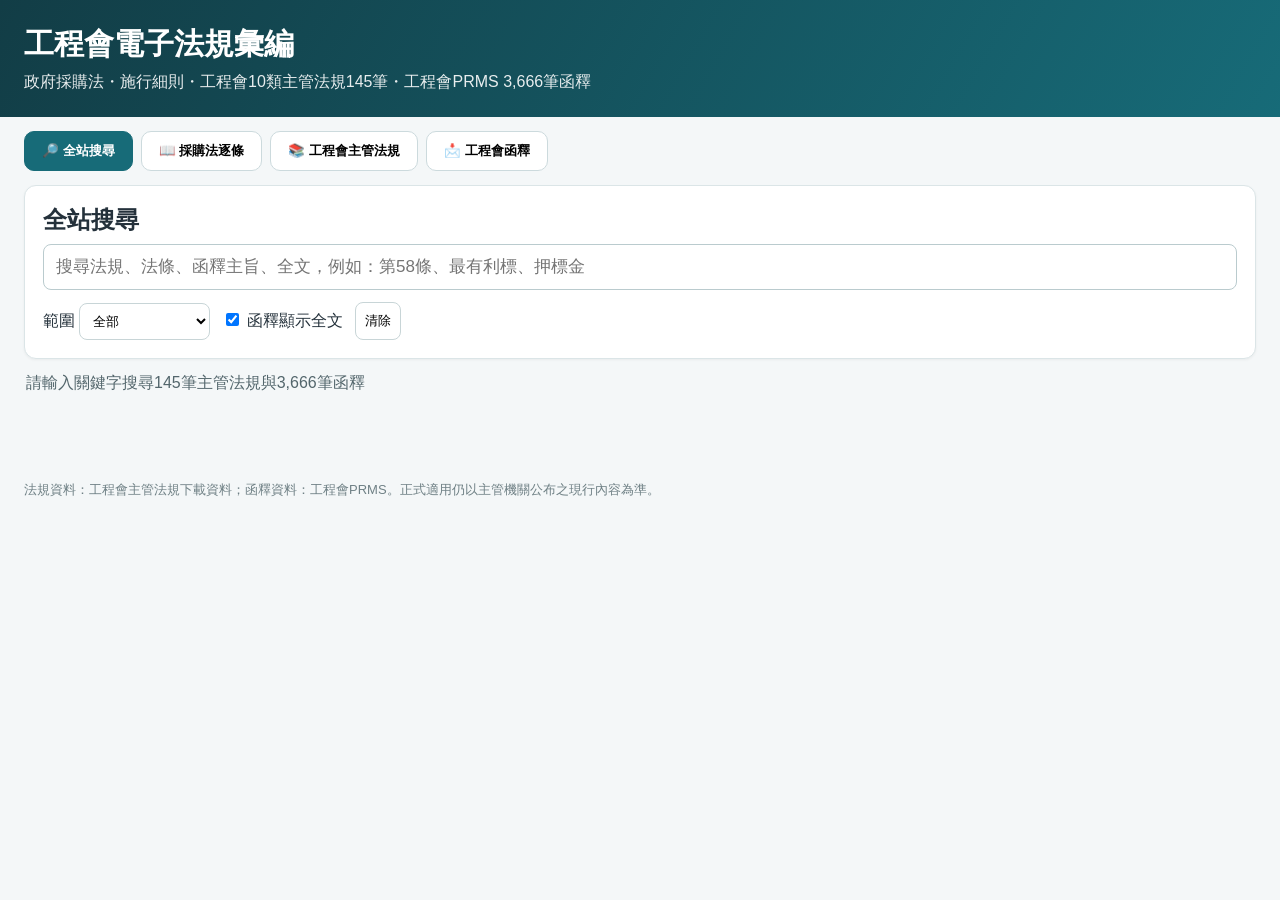
==== index.html @ 7d0890cb "first commit" ====
<!doctype html><html lang="zh-Hant"><head><meta charset="utf-8"><meta name="viewport" content="width=device-width,initial-scale=1"><title>工程會電子法規彙編</title><link rel="stylesheet" href="style.css"></head><body>
<header><div class="wrap"><h1>工程會電子法規彙編</h1><p>政府採購法・施行細則・工程會10類主管法規145筆・工程會PRMS 3,666筆函釋</p></div></header>
<nav class="tabs wrap"><button class="tab active" data-view="search">🔎 全站搜尋</button><button class="tab" data-view="articles">📖 採購法逐條</button><button class="tab" data-view="laws">📚 工程會主管法規</button><button class="tab" data-view="letters">📩 工程會函釋</button></nav>
<main class="wrap">
<section id="searchView" class="view"><div class="panel searchbox"><h2>全站搜尋</h2><input id="q" type="search" placeholder="搜尋法規、法條、函釋主旨、全文，例如：第58條、最有利標、押標金"><div class="controls"><label>範圍 <select id="scope"><option value="all">全部</option><option value="laws">工程會主管法規</option><option value="letters">工程會函釋</option></select></label><label><input id="full" type="checkbox" checked> 函釋顯示全文</label><button id="clear">清除</button></div></div><div id="searchStatus"></div><div id="lawHits"></div><div id="letterHits"></div><button id="more" hidden>顯示更多函釋</button></section>
<section id="articlesView" class="view" hidden><div class="panel articlebar"><div><h2>採購法逐條</h2><p>可切換政府採購法與施行細則；右側顯示完整條文、引用本條的主管法規及相關函釋。</p></div><select id="articleLaw"><option>政府採購法</option><option>政府採購法施行細則</option></select></div><div class="article-layout"><div id="articleList" class="panel article-list"></div><aside id="articleDetail" class="panel article-detail"><div class="empty">請選擇條文</div></aside></div></section>
<section id="lawsView" class="view" hidden><div class="panel"><div class="section-head"><div><h2>工程會主管法規 <span class="muted">145筆</span></h2><p>資料依工程會10類主管法規JSON建立；點法規名稱直接閱讀完整內容。</p></div></div><div class="controls"><input id="lawq" type="search" placeholder="搜尋法規名稱或全文"><select id="category"><option value="">全部10類</option></select></div><div id="lawsCount"></div><div id="lawsList"></div></div></section>
<section id="lawDetailView" class="view" hidden><button id="backLaws" class="back">← 返回主管法規</button><article id="lawDetail" class="panel"></article></section>
<section id="lettersView" class="view" hidden><div class="panel searchbox"><h2>工程會PRMS 3,666筆函釋</h2><input id="lq" type="search" placeholder="搜尋法規依據、主旨、全文、發文字號、PRMS ID"><div class="controls"><label>範圍 <select id="lscope"><option value="all">全部</option><option value="basis">法規依據</option><option value="subject">主旨</option><option value="body">全文</option></select></label><label>排序 <select id="lsort"><option value="new">最新優先</option><option value="old">最舊優先</option></select></label><label><input id="lfull" type="checkbox" checked> 顯示全文</label><button id="lclear">清除</button></div></div><div id="lstatus"></div><div id="lresults"></div><button id="lmore" hidden>顯示更多</button></section>
</main><div id="drawer" class="drawer" hidden><div class="drawer-head"><b id="drawerTitle"></b><button id="drawerClose">×</button></div><div id="drawerBody"></div></div><footer class="wrap">法規資料：工程會主管法規下載資料；函釋資料：工程會PRMS。正式適用仍以主管機關公布之現行內容為準。</footer><script src="app.js"></script></body></html>
---- style.css ----
*{box-sizing:border-box}body{margin:0;font-family:"Noto Sans TC","Microsoft JhengHei",sans-serif;color:#24313b;background:#f4f7f8}a{color:#176b78}.wrap{max-width:1440px;margin:auto;padding-left:24px;padding-right:24px}header{background:linear-gradient(120deg,#123d46,#176b78);color:white;padding:24px 0}header h1{margin:0;font-size:30px}header p{margin:7px 0 0;opacity:.9}.tabs{display:flex;gap:8px;padding-top:14px;padding-bottom:14px;position:sticky;top:0;background:#f4f7f8;z-index:8}.tab{border:1px solid #ccdadd;background:white;padding:10px 17px;border-radius:10px;font-weight:700;cursor:pointer}.tab.active{background:#176b78;color:white;border-color:#176b78}main{padding-bottom:50px}.panel,.letter{background:white;border:1px solid #dbe5e7;border-radius:12px;padding:18px;margin-bottom:14px;box-shadow:0 1px 3px #0000000d}h2{margin:0 0 8px}.searchbox input[type=search],#lawq{width:100%;font-size:17px;padding:12px;border:1px solid #bacbce;border-radius:8px}.controls{display:flex;gap:12px;align-items:center;flex-wrap:wrap;margin-top:12px}.controls select,.controls button,.controls input[type=search],#articleLaw{padding:9px;border:1px solid #c8d5d7;border-radius:8px;background:white}.muted{color:#74848a;font-weight:400;font-size:.9em}.status{margin:12px 2px;color:#53666c}.lawhit{display:block;text-align:left;width:100%;border:1px solid #d9e5e7;background:#fff;padding:13px;margin:8px 0;border-radius:9px;cursor:pointer}.lawhit b{font-size:16px}.lawhit small{display:block;color:#667b81;margin-top:4px}.meta{display:flex;gap:10px;flex-wrap:wrap;color:#6a7b80;font-size:13px}.idx{font-weight:800;color:#176b78}.subject{font-weight:800;font-size:17px;margin:8px 0}.basis{background:#eef7f8;padding:8px 10px;border-radius:7px;margin:8px 0}.body{white-space:pre-wrap;line-height:1.72;border-top:1px dashed #d7e0e2;margin-top:10px;padding-top:10px}.actions{display:flex;gap:14px;margin-top:10px}.hl,mark{background:#fff0a8}.lawref{border:0;background:#dff3f5;color:#125e69;padding:2px 5px;border-radius:5px;cursor:pointer;font:inherit}.articlebar{display:flex;justify-content:space-between;align-items:center}.article-layout{display:grid;grid-template-columns:300px 1fr;gap:14px}.article-list{max-height:72vh;overflow:auto;padding:8px}.article-row{width:100%;display:flex;justify-content:space-between;padding:10px;border:0;border-bottom:1px solid #edf1f2;background:white;cursor:pointer;text-align:left}.article-row:hover,.article-row.selected{background:#e9f6f7}.article-row small{color:#7a898d}.article-detail{min-height:450px}.article-text{font-size:17px;line-height:1.85;white-space:pre-wrap;background:#fbfcfc;border-left:4px solid #176b78;padding:15px}.related-section{margin-top:22px}.related-link{display:block;padding:9px;border-bottom:1px solid #edf1f2;text-decoration:none}.related-link small{display:block;color:#667b81;margin-top:3px}.section-head{display:flex;justify-content:space-between}.catgroup{margin-top:18px}.catgroup h3{background:#eaf3f4;padding:10px;border-radius:8px}.lawrow{display:grid;grid-template-columns:1fr auto;gap:12px;border-bottom:1px solid #e6edef;padding:12px 4px}.lawname{font-weight:800;color:#145f6b;cursor:pointer}.lawmeta{font-size:13px;color:#708287;margin-top:4px}.pill{font-size:12px;background:#edf4f5;border-radius:99px;padding:4px 8px;white-space:nowrap}.back{margin:0 0 12px;border:1px solid #cbd9db;background:white;border-radius:8px;padding:9px 12px;cursor:pointer}.lawdetail-head{border-bottom:1px solid #e2eaeb;padding-bottom:12px}.lawdetail-head h2{font-size:25px}.law-article{padding:15px 0;border-bottom:1px solid #e8eeee}.law-article h3{margin:0 0 8px;color:#176b78}.law-article .txt,.fulltext{white-space:pre-wrap;line-height:1.8}.official{display:inline-block;margin-top:10px}.drawer{position:fixed;right:0;top:0;width:min(620px,92vw);height:100vh;background:white;z-index:20;box-shadow:-5px 0 25px #0003;overflow:auto;padding:18px}.drawer-head{display:flex;justify-content:space-between;align-items:center;border-bottom:1px solid #ddd;padding-bottom:10px;position:sticky;top:-18px;background:white;padding-top:18px;z-index:2}.drawer-head b{font-size:19px}.drawer-head button{font-size:26px;border:0;background:none;cursor:pointer}.empty{padding:30px;text-align:center;color:#7a898d}#more,#lmore{padding:10px 20px;border:1px solid #b9cbce;background:white;border-radius:8px}footer{color:#6f8085;font-size:13px;padding-top:25px;padding-bottom:35px}@media(max-width:800px){.article-layout{grid-template-columns:1fr}.article-list{max-height:260px}.tabs{overflow:auto}.tab{white-space:nowrap}.articlebar{display:block}.lawrow{grid-template-columns:1fr}.wrap{padding-left:12px;padding-right:12px}}
/* v6.1：桌面版法條採左右並排，不覆蓋函釋正文 */
@media (min-width:1001px){
  body.drawer-open main.wrap,
  body.drawer-open nav.wrap,
  body.drawer-open footer.wrap{
    max-width:none;
    margin-left:24px;
    margin-right:calc(min(620px,38vw) + 24px);
    transition:margin-right .18s ease;
  }
  body.drawer-open header .wrap{max-width:none;margin-left:24px;margin-right:calc(min(620px,38vw) + 24px)}
}
.drawer{border-left:1px solid #d6e1e3}
@media(max-width:1000px){.drawer{width:min(620px,92vw)}}
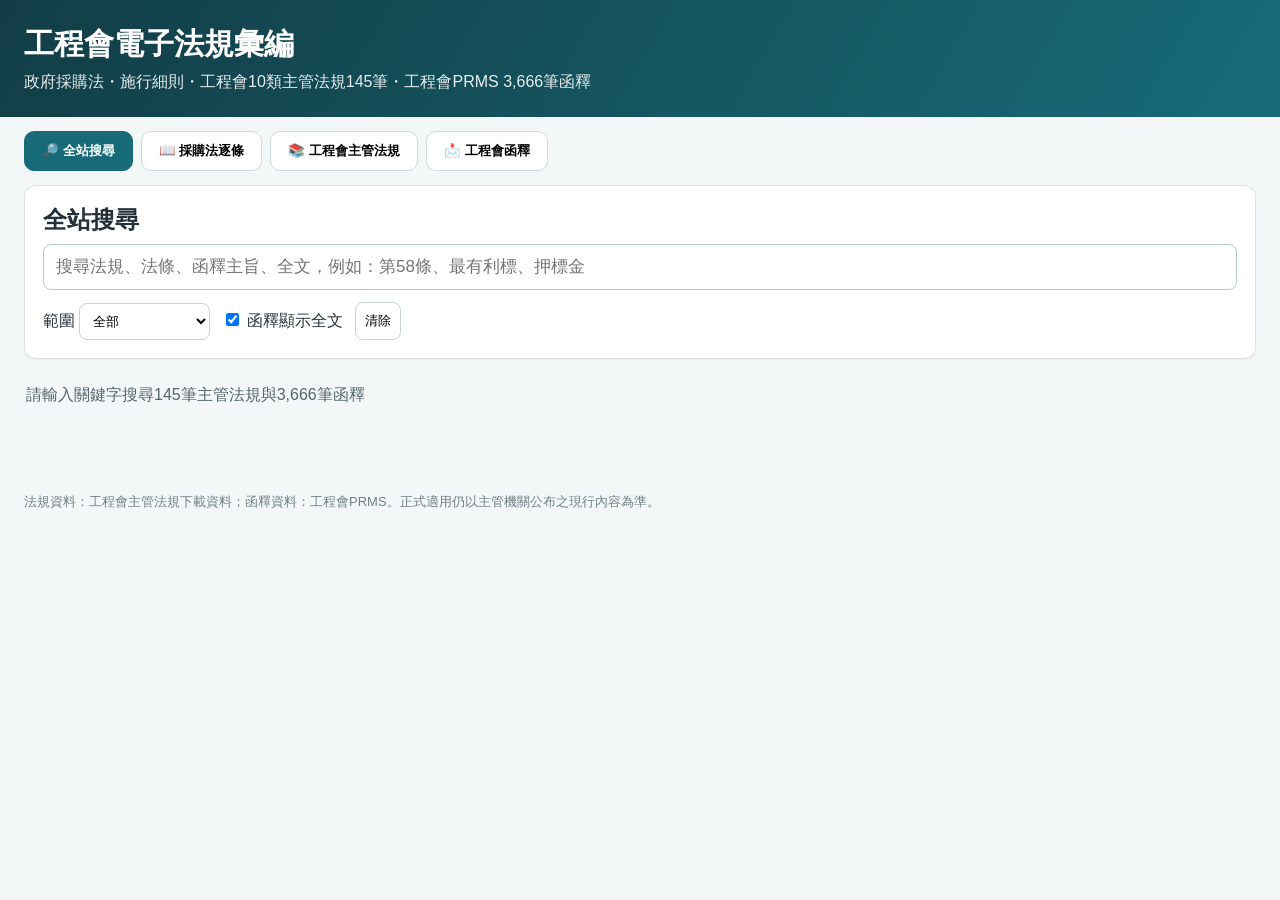
==== commit 7ba3727c: "改版" ====
--- a/index.html
+++ b/index.html
@@ -1,10 +1,14 @@
-<!doctype html><html lang="zh-Hant"><head><meta charset="utf-8"><meta name="viewport" content="width=device-width,initial-scale=1"><title>工程會電子法規彙編</title><link rel="stylesheet" href="style.css"></head><body>
+<!doctype html><html lang="zh-Hant"><head><meta charset="utf-8"><meta name="viewport" content="width=device-width,initial-scale=1"><title>工程會電子法規彙編</title><meta name="theme-color" content="#1f4f7a"><meta name="apple-mobile-web-app-capable" content="yes"><meta name="apple-mobile-web-app-status-bar-style" content="default"><meta name="apple-mobile-web-app-title" content="工程會法規"><link rel="manifest" href="manifest.webmanifest"><link rel="icon" href="icon.svg" type="image/svg+xml"><link rel="stylesheet" href="style.css"></head><body>
 <header><div class="wrap"><h1>工程會電子法規彙編</h1><p>政府採購法・施行細則・工程會10類主管法規145筆・工程會PRMS 3,666筆函釋</p></div></header>
 <nav class="tabs wrap"><button class="tab active" data-view="search">🔎 全站搜尋</button><button class="tab" data-view="articles">📖 採購法逐條</button><button class="tab" data-view="laws">📚 工程會主管法規</button><button class="tab" data-view="letters">📩 工程會函釋</button></nav>
 <main class="wrap">
-<section id="searchView" class="view"><div class="panel searchbox"><h2>全站搜尋</h2><input id="q" type="search" placeholder="搜尋法規、法條、函釋主旨、全文，例如：第58條、最有利標、押標金"><div class="controls"><label>範圍 <select id="scope"><option value="all">全部</option><option value="laws">工程會主管法規</option><option value="letters">工程會函釋</option></select></label><label><input id="full" type="checkbox" checked> 函釋顯示全文</label><button id="clear">清除</button></div></div><div id="searchStatus"></div><div id="lawHits"></div><div id="letterHits"></div><button id="more" hidden>顯示更多函釋</button></section>
+<section id="searchView" class="view"><div class="panel searchbox"><h2>全站搜尋</h2><input id="q" type="search" placeholder="搜尋法規、法條、函釋主旨、全文，例如：第58條、最有利標、押標金"><div class="controls"><label>範圍 <select id="scope"><option value="all">全部</option><option value="laws">工程會主管法規</option><option value="letters">工程會函釋</option></select></label><label><input id="full" type="checkbox" checked> 函釋顯示全文</label><button id="clear">清除</button></div></div><div class="search-workspace"><div class="search-results-pane"><div id="searchStatus"></div><div id="lawHits"></div><div id="letterHits"></div><button id="more" hidden>顯示更多函釋</button></div><aside id="searchLawPreview" class="panel search-law-preview" hidden><div class="empty">點選主管法規的命中位置，即可在此預覽。</div></aside></div></section>
 <section id="articlesView" class="view" hidden><div class="panel articlebar"><div><h2>採購法逐條</h2><p>可切換政府採購法與施行細則；右側顯示完整條文、引用本條的主管法規及相關函釋。</p></div><select id="articleLaw"><option>政府採購法</option><option>政府採購法施行細則</option></select></div><div class="article-layout"><div id="articleList" class="panel article-list"></div><aside id="articleDetail" class="panel article-detail"><div class="empty">請選擇條文</div></aside></div></section>
 <section id="lawsView" class="view" hidden><div class="panel"><div class="section-head"><div><h2>工程會主管法規 <span class="muted">145筆</span></h2><p>資料依工程會10類主管法規JSON建立；點法規名稱直接閱讀完整內容。</p></div></div><div class="controls"><input id="lawq" type="search" placeholder="搜尋法規名稱或全文"><select id="category"><option value="">全部10類</option></select></div><div id="lawsCount"></div><div id="lawsList"></div></div></section>
 <section id="lawDetailView" class="view" hidden><button id="backLaws" class="back">← 返回主管法規</button><article id="lawDetail" class="panel"></article></section>
 <section id="lettersView" class="view" hidden><div class="panel searchbox"><h2>工程會PRMS 3,666筆函釋</h2><input id="lq" type="search" placeholder="搜尋法規依據、主旨、全文、發文字號、PRMS ID"><div class="controls"><label>範圍 <select id="lscope"><option value="all">全部</option><option value="basis">法規依據</option><option value="subject">主旨</option><option value="body">全文</option></select></label><label>排序 <select id="lsort"><option value="new">最新優先</option><option value="old">最舊優先</option></select></label><label><input id="lfull" type="checkbox" checked> 顯示全文</label><button id="lclear">清除</button></div></div><div id="lstatus"></div><div id="lresults"></div><button id="lmore" hidden>顯示更多</button></section>
-</main><div id="drawer" class="drawer" hidden><div class="drawer-head"><b id="drawerTitle"></b><button id="drawerClose">×</button></div><div id="drawerBody"></div></div><footer class="wrap">法規資料：工程會主管法規下載資料；函釋資料：工程會PRMS。正式適用仍以主管機關公布之現行內容為準。</footer><script src="app.js"></script></body></html>+</main><div id="drawer" class="drawer" hidden><div class="drawer-head"><b id="drawerTitle"></b><button id="drawerClose">×</button></div><div id="drawerBody"></div></div><footer class="wrap">法規資料：工程會主管法規下載資料；函釋資料：工程會PRMS。正式適用仍以主管機關公布之現行內容為準。</footer><script src="app.js"></script><script>
+if ('serviceWorker' in navigator) {
+  window.addEventListener('load', () => navigator.serviceWorker.register('./sw.js').catch(err => console.warn('離線功能註冊失敗：', err)));
+}
+</script></body></html>
--- a/style.css
+++ b/style.css
@@ -13,3 +13,17 @@
 }
 .drawer{border-left:1px solid #d6e1e3}
 @media(max-width:1000px){.drawer{width:min(620px,92vw)}}
+
+.lawhit-point b{display:block}.hit-snippet{display:block;margin-top:7px;line-height:1.65;color:#42575d}.search-target{background:#fff8cf;outline:3px solid #f1d36a;outline-offset:4px;border-radius:4px}.fulltext-para{padding:8px 0;line-height:1.8}.fulltext-para+ .fulltext-para{border-top:1px dashed #e5ebec}
+
+/* v6.10: 全站搜尋－主管法規結果展開／收合 */
+.lawhits-group{margin:10px 0 16px}.lawhits-toggle{width:100%;display:flex;align-items:center;justify-content:space-between;gap:12px;padding:12px 14px;border:1px solid #cbdadd;border-radius:10px;background:#eef6f7;color:#29474e;font:inherit;cursor:pointer;text-align:left}.lawhits-toggle:hover{background:#e4f1f3}.lawhits-toggle b{color:#176b78}.lawhits-toggle-label{white-space:nowrap;font-weight:800;color:#176b78}.lawhits-body{padding-top:2px}.lawhits-body[hidden]{display:none!important}@media(max-width:600px){.lawhits-toggle{align-items:flex-start}.lawhits-toggle-label{font-size:14px}}
+
+/* v6.11: 全站搜尋－主管法規依各法規分組展開／收合 */
+.lawhit-law-group{margin:8px 0;border:1px solid #d7e1e4;border-radius:9px;overflow:hidden;background:#fff}.lawhit-law-toggle{width:100%;display:flex;align-items:center;justify-content:space-between;gap:12px;padding:10px 12px;border:0;background:#f7fafb;color:#263f46;font:inherit;cursor:pointer;text-align:left}.lawhit-law-toggle:hover{background:#eef5f6}.lawhit-law-count{margin-left:10px;color:#667b80;font-size:14px;font-weight:400}.lawhit-law-toggle-label{white-space:nowrap;font-weight:800;color:#176b78}.lawhit-law-body{padding:4px 8px 8px}.lawhit-law-body[hidden]{display:none!important}.lawhit-law-body .lawhit{margin:6px 0}.lawhit-law-body .lawhit b{min-width:84px}@media(max-width:600px){.lawhit-law-toggle{align-items:flex-start}.lawhit-law-count{display:block;margin:3px 0 0}.lawhit-law-toggle-label{font-size:14px}}
+
+
+/* v6.12: 全站搜尋－法規分組＋右側命中預覽 */
+.search-workspace{display:grid;grid-template-columns:minmax(0,1fr);gap:16px;align-items:start}.search-law-preview{min-width:0;max-height:calc(100vh - 110px);overflow:auto;position:sticky;top:82px;margin-bottom:0}.search-preview-head{display:flex;justify-content:space-between;gap:12px;align-items:flex-start;border-bottom:1px solid #e1e9eb;padding-bottom:12px}.search-preview-head h2{font-size:21px;line-height:1.35}.search-preview-close{border:0;background:transparent;font-size:27px;line-height:1;cursor:pointer;color:#60757b}.search-preview-content{padding-top:4px}.preview-law-article{padding:13px 0;border-bottom:1px solid #e8eeee}.preview-law-article h3{margin:0 0 7px;color:#176b78}.preview-law-article .txt,.preview-fulltext{white-space:pre-wrap;line-height:1.75}.preview-fulltext-para{padding:8px 0;line-height:1.75}.preview-fulltext-para+.preview-fulltext-para{border-top:1px dashed #e5ebec}.search-preview-footer{position:sticky;bottom:-18px;background:white;border-top:1px solid #dce6e8;margin:16px -18px -18px;padding:13px 18px}.open-full-law{font-weight:800;text-decoration:none}.lawhit-point{display:grid;grid-template-columns:minmax(90px,auto) 1fr;gap:12px;align-items:start}.lawhit-point b{margin:0}.lawhit-point .hit-snippet{margin-top:0}.lawhits-toggle{margin-bottom:8px}
+@media(min-width:1001px){.search-workspace:has(.search-law-preview:not([hidden])){grid-template-columns:minmax(0,65fr) minmax(340px,35fr)}}
+@media(max-width:1000px){.search-law-preview{position:relative;top:auto;max-height:65vh}.lawhit-point{grid-template-columns:1fr;gap:4px}}
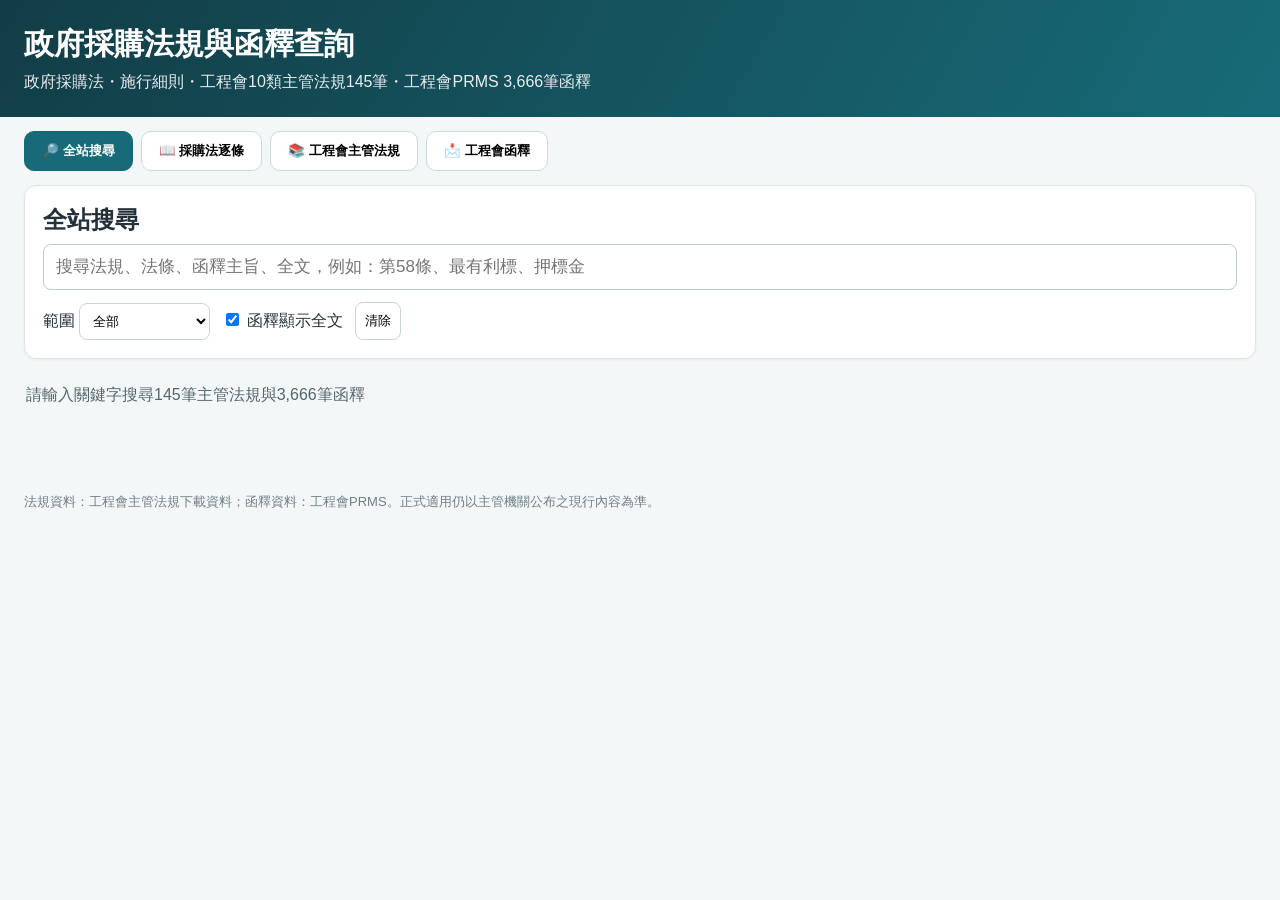
==== commit 6a25a7ed: "改版" ====
--- a/index.html
+++ b/index.html
@@ -1,9 +1,13 @@
-<!doctype html><html lang="zh-Hant"><head><meta charset="utf-8"><meta name="viewport" content="width=device-width,initial-scale=1"><title>工程會電子法規彙編</title><meta name="theme-color" content="#1f4f7a"><meta name="apple-mobile-web-app-capable" content="yes"><meta name="apple-mobile-web-app-status-bar-style" content="default"><meta name="apple-mobile-web-app-title" content="工程會法規"><link rel="manifest" href="manifest.webmanifest"><link rel="icon" href="icon.svg" type="image/svg+xml"><link rel="stylesheet" href="style.css"></head><body>
-<header><div class="wrap"><h1>工程會電子法規彙編</h1><p>政府採購法・施行細則・工程會10類主管法規145筆・工程會PRMS 3,666筆函釋</p></div></header>
+<!doctype html><html lang="zh-Hant"><head><meta charset="utf-8"><meta name="viewport" content="width=device-width,initial-scale=1"><title>政府採購法規與函釋查詢</title><meta name="theme-color" content="#1f4f7a"><meta name="apple-mobile-web-app-capable" content="yes"><meta name="apple-mobile-web-app-status-bar-style" content="default"><meta name="apple-mobile-web-app-title" content="工程會法規"><link rel="manifest" href="manifest.webmanifest"><link rel="icon" href="icon.svg" type="image/svg+xml"><link rel="stylesheet" href="style.css"></head><body>
+<header><div class="wrap"><h1>政府採購法規與函釋查詢</h1><p>政府採購法・施行細則・工程會10類主管法規145筆・工程會PRMS 3,666筆函釋</p></div></header>
 <nav class="tabs wrap"><button class="tab active" data-view="search">🔎 全站搜尋</button><button class="tab" data-view="articles">📖 採購法逐條</button><button class="tab" data-view="laws">📚 工程會主管法規</button><button class="tab" data-view="letters">📩 工程會函釋</button></nav>
 <main class="wrap">
 <section id="searchView" class="view"><div class="panel searchbox"><h2>全站搜尋</h2><input id="q" type="search" placeholder="搜尋法規、法條、函釋主旨、全文，例如：第58條、最有利標、押標金"><div class="controls"><label>範圍 <select id="scope"><option value="all">全部</option><option value="laws">工程會主管法規</option><option value="letters">工程會函釋</option></select></label><label><input id="full" type="checkbox" checked> 函釋顯示全文</label><button id="clear">清除</button></div></div><div class="search-workspace"><div class="search-results-pane"><div id="searchStatus"></div><div id="lawHits"></div><div id="letterHits"></div><button id="more" hidden>顯示更多函釋</button></div><aside id="searchLawPreview" class="panel search-law-preview" hidden><div class="empty">點選主管法規的命中位置，即可在此預覽。</div></aside></div></section>
-<section id="articlesView" class="view" hidden><div class="panel articlebar"><div><h2>採購法逐條</h2><p>可切換政府採購法與施行細則；右側顯示完整條文、引用本條的主管法規及相關函釋。</p></div><select id="articleLaw"><option>政府採購法</option><option>政府採購法施行細則</option></select></div><div class="article-layout"><div id="articleList" class="panel article-list"></div><aside id="articleDetail" class="panel article-detail"><div class="empty">請選擇條文</div></aside></div></section>
+<section id="articlesView" class="view" hidden><div class="panel articlebar"><div><h2>採購法逐條</h2><p>可切換政府採購法與施行細則；右側顯示完整條文、引用本條的主管法規及相關函釋。</p></div><div class="article-law-segment" role="group" aria-label="切換本法與施行細則">
+<button type="button" class="article-law-seg active" data-law="政府採購法" aria-pressed="true">本法</button>
+<button type="button" class="article-law-seg" data-law="政府採購法施行細則" aria-pressed="false">施行細則</button>
+</div>
+<select id="articleLaw" hidden aria-hidden="true"><option>政府採購法</option><option>政府採購法施行細則</option></select></div><div class="article-layout"><div id="articleList" class="panel article-list"></div><aside id="articleDetail" class="panel article-detail"><div class="empty">請選擇條文</div></aside></div></section>
 <section id="lawsView" class="view" hidden><div class="panel"><div class="section-head"><div><h2>工程會主管法規 <span class="muted">145筆</span></h2><p>資料依工程會10類主管法規JSON建立；點法規名稱直接閱讀完整內容。</p></div></div><div class="controls"><input id="lawq" type="search" placeholder="搜尋法規名稱或全文"><select id="category"><option value="">全部10類</option></select></div><div id="lawsCount"></div><div id="lawsList"></div></div></section>
 <section id="lawDetailView" class="view" hidden><button id="backLaws" class="back">← 返回主管法規</button><article id="lawDetail" class="panel"></article></section>
 <section id="lettersView" class="view" hidden><div class="panel searchbox"><h2>工程會PRMS 3,666筆函釋</h2><input id="lq" type="search" placeholder="搜尋法規依據、主旨、全文、發文字號、PRMS ID"><div class="controls"><label>範圍 <select id="lscope"><option value="all">全部</option><option value="basis">法規依據</option><option value="subject">主旨</option><option value="body">全文</option></select></label><label>排序 <select id="lsort"><option value="new">最新優先</option><option value="old">最舊優先</option></select></label><label><input id="lfull" type="checkbox" checked> 顯示全文</label><button id="lclear">清除</button></div></div><div id="lstatus"></div><div id="lresults"></div><button id="lmore" hidden>顯示更多</button></section>
--- a/style.css
+++ b/style.css
@@ -27,3 +27,88 @@
 .search-workspace{display:grid;grid-template-columns:minmax(0,1fr);gap:16px;align-items:start}.search-law-preview{min-width:0;max-height:calc(100vh - 110px);overflow:auto;position:sticky;top:82px;margin-bottom:0}.search-preview-head{display:flex;justify-content:space-between;gap:12px;align-items:flex-start;border-bottom:1px solid #e1e9eb;padding-bottom:12px}.search-preview-head h2{font-size:21px;line-height:1.35}.search-preview-close{border:0;background:transparent;font-size:27px;line-height:1;cursor:pointer;color:#60757b}.search-preview-content{padding-top:4px}.preview-law-article{padding:13px 0;border-bottom:1px solid #e8eeee}.preview-law-article h3{margin:0 0 7px;color:#176b78}.preview-law-article .txt,.preview-fulltext{white-space:pre-wrap;line-height:1.75}.preview-fulltext-para{padding:8px 0;line-height:1.75}.preview-fulltext-para+.preview-fulltext-para{border-top:1px dashed #e5ebec}.search-preview-footer{position:sticky;bottom:-18px;background:white;border-top:1px solid #dce6e8;margin:16px -18px -18px;padding:13px 18px}.open-full-law{font-weight:800;text-decoration:none}.lawhit-point{display:grid;grid-template-columns:minmax(90px,auto) 1fr;gap:12px;align-items:start}.lawhit-point b{margin:0}.lawhit-point .hit-snippet{margin-top:0}.lawhits-toggle{margin-bottom:8px}
 @media(min-width:1001px){.search-workspace:has(.search-law-preview:not([hidden])){grid-template-columns:minmax(0,65fr) minmax(340px,35fr)}}
 @media(max-width:1000px){.search-law-preview{position:relative;top:auto;max-height:65vh}.lawhit-point{grid-template-columns:1fr;gap:4px}}
+
+/* v6.13: 採購法逐條－彙編式顯示相關施行細則 */
+.rules-inline{border-top:1px solid #dce7e9;padding-top:4px}.inline-rule{margin:10px 0;border:1px solid #dbe6e8;border-radius:9px;background:#f8fbfb;overflow:hidden}.inline-rule h4{margin:0;padding:10px 12px;background:#edf6f7;color:#145f6b}.inline-rule-text{padding:12px 14px;white-space:pre-wrap;line-height:1.8}.relation-note{font-size:12px;color:#75868b;margin-top:8px}
+
+/* v6.15 本法／施行細則 iOS-style segmented control */
+.article-law-segment{
+  display:inline-flex;
+  align-items:center;
+  padding:3px;
+  gap:2px;
+  border:1px solid #cbd8dc;
+  border-radius:11px;
+  background:#eef3f4;
+  box-shadow:inset 0 0 0 1px rgba(255,255,255,.55);
+  flex-shrink:0;
+}
+.article-law-seg{
+  appearance:none;
+  border:0;
+  border-radius:8px;
+  background:transparent;
+  color:#33484e;
+  font:inherit;
+  font-weight:700;
+  line-height:1;
+  padding:11px 18px;
+  cursor:pointer;
+  transition:background .15s ease,color .15s ease,box-shadow .15s ease;
+}
+.article-law-seg:hover{background:rgba(255,255,255,.7)}
+.article-law-seg.active{
+  background:#0f6973;
+  color:#fff;
+  box-shadow:0 1px 3px rgba(0,0,0,.16);
+}
+.article-law-seg:focus-visible{outline:3px solid rgba(15,105,115,.25);outline-offset:2px}
+@media(max-width:700px){
+  .articlebar{align-items:flex-start}
+  .article-law-segment{width:100%;margin-top:10px}
+  .article-law-seg{flex:1;padding:11px 8px}
+}
+
+/* v6.16 全站搜尋－右側法規預覽固定關閉列 */
+.search-preview-head{
+  position:sticky;
+  top:-18px;
+  z-index:12;
+  background:#fff;
+  margin:-18px -18px 0;
+  padding:14px 18px 12px;
+  box-shadow:0 1px 0 #e1e9eb;
+}
+.search-preview-close{
+  flex:0 0 auto;
+  min-width:38px;
+  height:38px;
+  display:inline-flex;
+  align-items:center;
+  justify-content:center;
+  border-radius:10px;
+  background:#f2f6f7;
+  color:#38545b;
+  font-size:27px;
+  line-height:1;
+}
+.search-preview-close:hover{background:#e5eef0;color:#0f6973}
+.search-preview-close:focus-visible{outline:3px solid rgba(15,105,115,.25);outline-offset:2px}
+
+/* v6.17 函釋－可勾選多法規對照 */
+.letter-law-tools{margin:14px 0 4px;padding-top:12px;border-top:1px solid #dce7e9}
+.letter-law-tools-title{display:flex;align-items:baseline;gap:9px;flex-wrap:wrap;margin-bottom:9px}
+.letter-law-options{display:flex;flex-wrap:wrap;gap:7px}
+.letter-law-option{display:inline-flex;align-items:center;gap:7px;padding:7px 10px;border:1px solid #cfdcdf;border-radius:9px;background:#f7fafb;cursor:pointer}
+.letter-law-option:has(input:checked){border-color:#2a7c86;background:#e8f4f5}
+.letter-law-option input{margin:0}
+.letter-law-option small{color:#60757b}
+.letter-law-previews{display:grid;grid-template-columns:repeat(auto-fit,minmax(min(420px,100%),1fr));gap:12px;margin-top:12px}
+.letter-law-preview-card{min-width:0;border:1px solid #ccdadd;border-radius:12px;background:#fff;overflow:hidden;box-shadow:0 2px 8px rgba(23,55,62,.08)}
+.letter-law-preview-head{display:flex;justify-content:space-between;align-items:flex-start;gap:10px;padding:12px 14px;border-bottom:1px solid #e2e9eb;background:#f8fbfb}
+.letter-law-preview-head h3{margin:0 0 3px;color:#174f59}
+.letter-law-preview-close{border:0;border-radius:8px;background:#edf3f4;color:#405a60;width:34px;height:34px;font-size:23px;line-height:1;cursor:pointer}
+.letter-law-preview-scroll{max-height:520px;overflow:auto;padding:0 14px}
+.letter-law-preview-footer{padding:10px 14px;border-top:1px solid #dce6e8;background:#fff}
+.letter-law-preview-card .search-target{background:#fff8cf;border:2px solid #efca4d;border-radius:9px;padding:11px;margin:8px -4px}
+@media(max-width:700px){.letter-law-previews{grid-template-columns:1fr}.letter-law-preview-scroll{max-height:60vh}}
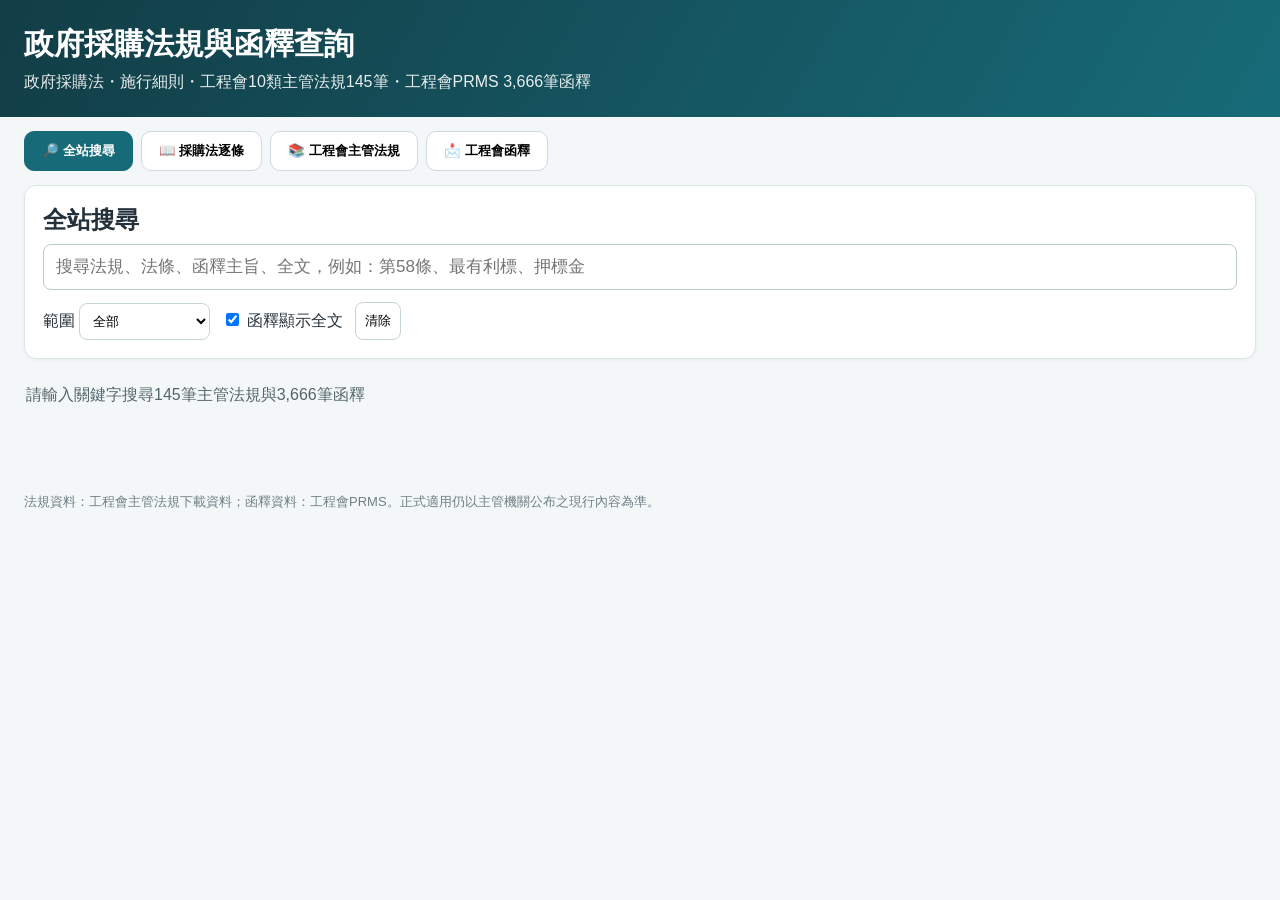
==== commit 842efbad: "v6.18 可維護性整理、修正離線快取" ====
--- a/index.html
+++ b/index.html
@@ -1,18 +1,158 @@
-<!doctype html><html lang="zh-Hant"><head><meta charset="utf-8"><meta name="viewport" content="width=device-width,initial-scale=1"><title>政府採購法規與函釋查詢</title><meta name="theme-color" content="#1f4f7a"><meta name="apple-mobile-web-app-capable" content="yes"><meta name="apple-mobile-web-app-status-bar-style" content="default"><meta name="apple-mobile-web-app-title" content="工程會法規"><link rel="manifest" href="manifest.webmanifest"><link rel="icon" href="icon.svg" type="image/svg+xml"><link rel="stylesheet" href="style.css"></head><body>
-<header><div class="wrap"><h1>政府採購法規與函釋查詢</h1><p>政府採購法・施行細則・工程會10類主管法規145筆・工程會PRMS 3,666筆函釋</p></div></header>
-<nav class="tabs wrap"><button class="tab active" data-view="search">🔎 全站搜尋</button><button class="tab" data-view="articles">📖 採購法逐條</button><button class="tab" data-view="laws">📚 工程會主管法規</button><button class="tab" data-view="letters">📩 工程會函釋</button></nav>
-<main class="wrap">
-<section id="searchView" class="view"><div class="panel searchbox"><h2>全站搜尋</h2><input id="q" type="search" placeholder="搜尋法規、法條、函釋主旨、全文，例如：第58條、最有利標、押標金"><div class="controls"><label>範圍 <select id="scope"><option value="all">全部</option><option value="laws">工程會主管法規</option><option value="letters">工程會函釋</option></select></label><label><input id="full" type="checkbox" checked> 函釋顯示全文</label><button id="clear">清除</button></div></div><div class="search-workspace"><div class="search-results-pane"><div id="searchStatus"></div><div id="lawHits"></div><div id="letterHits"></div><button id="more" hidden>顯示更多函釋</button></div><aside id="searchLawPreview" class="panel search-law-preview" hidden><div class="empty">點選主管法規的命中位置，即可在此預覽。</div></aside></div></section>
-<section id="articlesView" class="view" hidden><div class="panel articlebar"><div><h2>採購法逐條</h2><p>可切換政府採購法與施行細則；右側顯示完整條文、引用本條的主管法規及相關函釋。</p></div><div class="article-law-segment" role="group" aria-label="切換本法與施行細則">
-<button type="button" class="article-law-seg active" data-law="政府採購法" aria-pressed="true">本法</button>
-<button type="button" class="article-law-seg" data-law="政府採購法施行細則" aria-pressed="false">施行細則</button>
-</div>
-<select id="articleLaw" hidden aria-hidden="true"><option>政府採購法</option><option>政府採購法施行細則</option></select></div><div class="article-layout"><div id="articleList" class="panel article-list"></div><aside id="articleDetail" class="panel article-detail"><div class="empty">請選擇條文</div></aside></div></section>
-<section id="lawsView" class="view" hidden><div class="panel"><div class="section-head"><div><h2>工程會主管法規 <span class="muted">145筆</span></h2><p>資料依工程會10類主管法規JSON建立；點法規名稱直接閱讀完整內容。</p></div></div><div class="controls"><input id="lawq" type="search" placeholder="搜尋法規名稱或全文"><select id="category"><option value="">全部10類</option></select></div><div id="lawsCount"></div><div id="lawsList"></div></div></section>
-<section id="lawDetailView" class="view" hidden><button id="backLaws" class="back">← 返回主管法規</button><article id="lawDetail" class="panel"></article></section>
-<section id="lettersView" class="view" hidden><div class="panel searchbox"><h2>工程會PRMS 3,666筆函釋</h2><input id="lq" type="search" placeholder="搜尋法規依據、主旨、全文、發文字號、PRMS ID"><div class="controls"><label>範圍 <select id="lscope"><option value="all">全部</option><option value="basis">法規依據</option><option value="subject">主旨</option><option value="body">全文</option></select></label><label>排序 <select id="lsort"><option value="new">最新優先</option><option value="old">最舊優先</option></select></label><label><input id="lfull" type="checkbox" checked> 顯示全文</label><button id="lclear">清除</button></div></div><div id="lstatus"></div><div id="lresults"></div><button id="lmore" hidden>顯示更多</button></section>
-</main><div id="drawer" class="drawer" hidden><div class="drawer-head"><b id="drawerTitle"></b><button id="drawerClose">×</button></div><div id="drawerBody"></div></div><footer class="wrap">法規資料：工程會主管法規下載資料；函釋資料：工程會PRMS。正式適用仍以主管機關公布之現行內容為準。</footer><script src="app.js"></script><script>
-if ('serviceWorker' in navigator) {
-  window.addEventListener('load', () => navigator.serviceWorker.register('./sw.js').catch(err => console.warn('離線功能註冊失敗：', err)));
-}
-</script></body></html>+<!doctype html>
+<html lang="zh-Hant">
+  <head>
+    <meta charset="utf-8" />
+    <meta name="viewport" content="width=device-width,initial-scale=1" />
+    <title>政府採購法規與函釋查詢</title>
+    <meta name="theme-color" content="#1f4f7a" />
+    <meta name="apple-mobile-web-app-capable" content="yes" />
+    <meta name="apple-mobile-web-app-status-bar-style" content="default" />
+    <meta name="apple-mobile-web-app-title" content="工程會法規" />
+    <link rel="manifest" href="manifest.webmanifest" />
+    <link rel="icon" href="icon.svg" type="image/svg+xml" />
+    <link rel="stylesheet" href="style.css" />
+  </head>
+  <body>
+    <header>
+      <div class="wrap">
+        <h1>政府採購法規與函釋查詢</h1>
+        <p>
+          政府採購法・施行細則・工程會<span data-stat="cats">10</span>類主管法規<span data-stat="laws"
+            >145</span
+          >筆・工程會PRMS <span data-stat="letters">3,666</span>筆函釋
+        </p>
+      </div>
+    </header>
+    <nav class="tabs wrap">
+      <button class="tab active" data-view="search">🔎 全站搜尋</button
+      ><button class="tab" data-view="articles">📖 採購法逐條</button
+      ><button class="tab" data-view="laws">📚 工程會主管法規</button
+      ><button class="tab" data-view="letters">📩 工程會函釋</button>
+    </nav>
+    <main class="wrap">
+      <section id="searchView" class="view">
+        <div class="panel searchbox">
+          <h2>全站搜尋</h2>
+          <input
+            id="q"
+            type="search"
+            placeholder="搜尋法規、法條、函釋主旨、全文，例如：第58條、最有利標、押標金"
+          />
+          <div class="controls">
+            <label
+              >範圍
+              <select id="scope">
+                <option value="all">全部</option>
+                <option value="laws">工程會主管法規</option>
+                <option value="letters">工程會函釋</option>
+              </select></label
+            ><label><input id="full" type="checkbox" checked /> 函釋顯示全文</label
+            ><button id="clear">清除</button>
+          </div>
+        </div>
+        <div class="search-workspace">
+          <div class="search-results-pane">
+            <div id="searchStatus"></div>
+            <div id="lawHits"></div>
+            <div id="letterHits"></div>
+            <button id="more" hidden>顯示更多函釋</button>
+          </div>
+          <aside id="searchLawPreview" class="panel search-law-preview" hidden>
+            <div class="empty">點選主管法規的命中位置，即可在此預覽。</div>
+          </aside>
+        </div>
+      </section>
+      <section id="articlesView" class="view" hidden>
+        <div class="panel articlebar">
+          <div>
+            <h2>採購法逐條</h2>
+            <p>可切換政府採購法與施行細則；右側顯示完整條文、引用本條的主管法規及相關函釋。</p>
+          </div>
+          <div class="article-law-segment" role="group" aria-label="切換本法與施行細則">
+            <button type="button" class="article-law-seg active" data-law="政府採購法" aria-pressed="true">
+              本法
+            </button>
+            <button type="button" class="article-law-seg" data-law="政府採購法施行細則" aria-pressed="false">
+              施行細則
+            </button>
+          </div>
+          <select id="articleLaw" hidden aria-hidden="true">
+            <option>政府採購法</option>
+            <option>政府採購法施行細則</option>
+          </select>
+        </div>
+        <div class="article-layout">
+          <div id="articleList" class="panel article-list"></div>
+          <aside id="articleDetail" class="panel article-detail"><div class="empty">請選擇條文</div></aside>
+        </div>
+      </section>
+      <section id="lawsView" class="view" hidden>
+        <div class="panel">
+          <div class="section-head">
+            <div>
+              <h2>
+                工程會主管法規 <span class="muted"><span data-stat="laws">145</span>筆</span>
+              </h2>
+              <p>
+                資料依工程會<span data-stat="cats">10</span>類主管法規JSON建立；點法規名稱直接閱讀完整內容。
+              </p>
+            </div>
+          </div>
+          <div class="controls">
+            <input id="lawq" type="search" placeholder="搜尋法規名稱或全文" /><select id="category">
+              <option value="">全部10類</option>
+            </select>
+          </div>
+          <div id="lawsCount"></div>
+          <div id="lawsList"></div>
+        </div>
+      </section>
+      <section id="lawDetailView" class="view" hidden>
+        <button id="backLaws" class="back">← 返回主管法規</button>
+        <article id="lawDetail" class="panel"></article>
+      </section>
+      <section id="lettersView" class="view" hidden>
+        <div class="panel searchbox">
+          <h2>工程會PRMS <span data-stat="letters">3,666</span>筆函釋</h2>
+          <input id="lq" type="search" placeholder="搜尋法規依據、主旨、全文、發文字號、PRMS ID" />
+          <div class="controls">
+            <label
+              >範圍
+              <select id="lscope">
+                <option value="all">全部</option>
+                <option value="basis">法規依據</option>
+                <option value="subject">主旨</option>
+                <option value="body">全文</option>
+              </select></label
+            ><label
+              >排序
+              <select id="lsort">
+                <option value="new">最新優先</option>
+                <option value="old">最舊優先</option>
+              </select></label
+            ><label><input id="lfull" type="checkbox" checked /> 顯示全文</label
+            ><button id="lclear">清除</button>
+          </div>
+        </div>
+        <div id="lstatus"></div>
+        <div id="lresults"></div>
+        <button id="lmore" hidden>顯示更多</button>
+      </section>
+    </main>
+    <div id="drawer" class="drawer" hidden>
+      <div class="drawer-head"><b id="drawerTitle"></b><button id="drawerClose">×</button></div>
+      <div id="drawerBody"></div>
+    </div>
+    <footer class="wrap">
+      法規資料：工程會主管法規下載資料；函釋資料：工程會PRMS。正式適用仍以主管機關公布之現行內容為準。
+    </footer>
+    <script src="app.js"></script>
+    <script>
+      if ('serviceWorker' in navigator) {
+        window.addEventListener('load', () =>
+          navigator.serviceWorker.register('./sw.js').catch(err => console.warn('離線功能註冊失敗：', err)),
+        );
+      }
+    </script>
+  </body>
+</html>
--- a/style.css
+++ b/style.css
@@ -1,114 +1,841 @@
-*{box-sizing:border-box}body{margin:0;font-family:"Noto Sans TC","Microsoft JhengHei",sans-serif;color:#24313b;background:#f4f7f8}a{color:#176b78}.wrap{max-width:1440px;margin:auto;padding-left:24px;padding-right:24px}header{background:linear-gradient(120deg,#123d46,#176b78);color:white;padding:24px 0}header h1{margin:0;font-size:30px}header p{margin:7px 0 0;opacity:.9}.tabs{display:flex;gap:8px;padding-top:14px;padding-bottom:14px;position:sticky;top:0;background:#f4f7f8;z-index:8}.tab{border:1px solid #ccdadd;background:white;padding:10px 17px;border-radius:10px;font-weight:700;cursor:pointer}.tab.active{background:#176b78;color:white;border-color:#176b78}main{padding-bottom:50px}.panel,.letter{background:white;border:1px solid #dbe5e7;border-radius:12px;padding:18px;margin-bottom:14px;box-shadow:0 1px 3px #0000000d}h2{margin:0 0 8px}.searchbox input[type=search],#lawq{width:100%;font-size:17px;padding:12px;border:1px solid #bacbce;border-radius:8px}.controls{display:flex;gap:12px;align-items:center;flex-wrap:wrap;margin-top:12px}.controls select,.controls button,.controls input[type=search],#articleLaw{padding:9px;border:1px solid #c8d5d7;border-radius:8px;background:white}.muted{color:#74848a;font-weight:400;font-size:.9em}.status{margin:12px 2px;color:#53666c}.lawhit{display:block;text-align:left;width:100%;border:1px solid #d9e5e7;background:#fff;padding:13px;margin:8px 0;border-radius:9px;cursor:pointer}.lawhit b{font-size:16px}.lawhit small{display:block;color:#667b81;margin-top:4px}.meta{display:flex;gap:10px;flex-wrap:wrap;color:#6a7b80;font-size:13px}.idx{font-weight:800;color:#176b78}.subject{font-weight:800;font-size:17px;margin:8px 0}.basis{background:#eef7f8;padding:8px 10px;border-radius:7px;margin:8px 0}.body{white-space:pre-wrap;line-height:1.72;border-top:1px dashed #d7e0e2;margin-top:10px;padding-top:10px}.actions{display:flex;gap:14px;margin-top:10px}.hl,mark{background:#fff0a8}.lawref{border:0;background:#dff3f5;color:#125e69;padding:2px 5px;border-radius:5px;cursor:pointer;font:inherit}.articlebar{display:flex;justify-content:space-between;align-items:center}.article-layout{display:grid;grid-template-columns:300px 1fr;gap:14px}.article-list{max-height:72vh;overflow:auto;padding:8px}.article-row{width:100%;display:flex;justify-content:space-between;padding:10px;border:0;border-bottom:1px solid #edf1f2;background:white;cursor:pointer;text-align:left}.article-row:hover,.article-row.selected{background:#e9f6f7}.article-row small{color:#7a898d}.article-detail{min-height:450px}.article-text{font-size:17px;line-height:1.85;white-space:pre-wrap;background:#fbfcfc;border-left:4px solid #176b78;padding:15px}.related-section{margin-top:22px}.related-link{display:block;padding:9px;border-bottom:1px solid #edf1f2;text-decoration:none}.related-link small{display:block;color:#667b81;margin-top:3px}.section-head{display:flex;justify-content:space-between}.catgroup{margin-top:18px}.catgroup h3{background:#eaf3f4;padding:10px;border-radius:8px}.lawrow{display:grid;grid-template-columns:1fr auto;gap:12px;border-bottom:1px solid #e6edef;padding:12px 4px}.lawname{font-weight:800;color:#145f6b;cursor:pointer}.lawmeta{font-size:13px;color:#708287;margin-top:4px}.pill{font-size:12px;background:#edf4f5;border-radius:99px;padding:4px 8px;white-space:nowrap}.back{margin:0 0 12px;border:1px solid #cbd9db;background:white;border-radius:8px;padding:9px 12px;cursor:pointer}.lawdetail-head{border-bottom:1px solid #e2eaeb;padding-bottom:12px}.lawdetail-head h2{font-size:25px}.law-article{padding:15px 0;border-bottom:1px solid #e8eeee}.law-article h3{margin:0 0 8px;color:#176b78}.law-article .txt,.fulltext{white-space:pre-wrap;line-height:1.8}.official{display:inline-block;margin-top:10px}.drawer{position:fixed;right:0;top:0;width:min(620px,92vw);height:100vh;background:white;z-index:20;box-shadow:-5px 0 25px #0003;overflow:auto;padding:18px}.drawer-head{display:flex;justify-content:space-between;align-items:center;border-bottom:1px solid #ddd;padding-bottom:10px;position:sticky;top:-18px;background:white;padding-top:18px;z-index:2}.drawer-head b{font-size:19px}.drawer-head button{font-size:26px;border:0;background:none;cursor:pointer}.empty{padding:30px;text-align:center;color:#7a898d}#more,#lmore{padding:10px 20px;border:1px solid #b9cbce;background:white;border-radius:8px}footer{color:#6f8085;font-size:13px;padding-top:25px;padding-bottom:35px}@media(max-width:800px){.article-layout{grid-template-columns:1fr}.article-list{max-height:260px}.tabs{overflow:auto}.tab{white-space:nowrap}.articlebar{display:block}.lawrow{grid-template-columns:1fr}.wrap{padding-left:12px;padding-right:12px}}
+* {
+  box-sizing: border-box;
+}
+body {
+  margin: 0;
+  font-family: 'Noto Sans TC', 'Microsoft JhengHei', sans-serif;
+  color: #24313b;
+  background: #f4f7f8;
+}
+a {
+  color: #176b78;
+}
+.wrap {
+  max-width: 1440px;
+  margin: auto;
+  padding-left: 24px;
+  padding-right: 24px;
+}
+header {
+  background: linear-gradient(120deg, #123d46, #176b78);
+  color: white;
+  padding: 24px 0;
+}
+header h1 {
+  margin: 0;
+  font-size: 30px;
+}
+header p {
+  margin: 7px 0 0;
+  opacity: 0.9;
+}
+.tabs {
+  display: flex;
+  gap: 8px;
+  padding-top: 14px;
+  padding-bottom: 14px;
+  position: sticky;
+  top: 0;
+  background: #f4f7f8;
+  z-index: 8;
+}
+.tab {
+  border: 1px solid #ccdadd;
+  background: white;
+  padding: 10px 17px;
+  border-radius: 10px;
+  font-weight: 700;
+  cursor: pointer;
+}
+.tab.active {
+  background: #176b78;
+  color: white;
+  border-color: #176b78;
+}
+main {
+  padding-bottom: 50px;
+}
+.panel,
+.letter {
+  background: white;
+  border: 1px solid #dbe5e7;
+  border-radius: 12px;
+  padding: 18px;
+  margin-bottom: 14px;
+  box-shadow: 0 1px 3px #0000000d;
+}
+h2 {
+  margin: 0 0 8px;
+}
+.searchbox input[type='search'],
+#lawq {
+  width: 100%;
+  font-size: 17px;
+  padding: 12px;
+  border: 1px solid #bacbce;
+  border-radius: 8px;
+}
+.controls {
+  display: flex;
+  gap: 12px;
+  align-items: center;
+  flex-wrap: wrap;
+  margin-top: 12px;
+}
+.controls select,
+.controls button,
+.controls input[type='search'],
+#articleLaw {
+  padding: 9px;
+  border: 1px solid #c8d5d7;
+  border-radius: 8px;
+  background: white;
+}
+.muted {
+  color: #74848a;
+  font-weight: 400;
+  font-size: 0.9em;
+}
+.status {
+  margin: 12px 2px;
+  color: #53666c;
+}
+.lawhit {
+  display: block;
+  text-align: left;
+  width: 100%;
+  border: 1px solid #d9e5e7;
+  background: #fff;
+  padding: 13px;
+  margin: 8px 0;
+  border-radius: 9px;
+  cursor: pointer;
+}
+.lawhit b {
+  font-size: 16px;
+}
+.lawhit small {
+  display: block;
+  color: #667b81;
+  margin-top: 4px;
+}
+.meta {
+  display: flex;
+  gap: 10px;
+  flex-wrap: wrap;
+  color: #6a7b80;
+  font-size: 13px;
+}
+.idx {
+  font-weight: 800;
+  color: #176b78;
+}
+.subject {
+  font-weight: 800;
+  font-size: 17px;
+  margin: 8px 0;
+}
+.basis {
+  background: #eef7f8;
+  padding: 8px 10px;
+  border-radius: 7px;
+  margin: 8px 0;
+}
+.body {
+  white-space: pre-wrap;
+  line-height: 1.72;
+  border-top: 1px dashed #d7e0e2;
+  margin-top: 10px;
+  padding-top: 10px;
+}
+.actions {
+  display: flex;
+  gap: 14px;
+  margin-top: 10px;
+}
+.hl,
+mark {
+  background: #fff0a8;
+}
+.lawref {
+  border: 0;
+  background: #dff3f5;
+  color: #125e69;
+  padding: 2px 5px;
+  border-radius: 5px;
+  cursor: pointer;
+  font: inherit;
+}
+.articlebar {
+  display: flex;
+  justify-content: space-between;
+  align-items: center;
+}
+.article-layout {
+  display: grid;
+  grid-template-columns: 300px 1fr;
+  gap: 14px;
+}
+.article-list {
+  max-height: 72vh;
+  overflow: auto;
+  padding: 8px;
+}
+.article-row {
+  width: 100%;
+  display: flex;
+  justify-content: space-between;
+  padding: 10px;
+  border: 0;
+  border-bottom: 1px solid #edf1f2;
+  background: white;
+  cursor: pointer;
+  text-align: left;
+}
+.article-row:hover,
+.article-row.selected {
+  background: #e9f6f7;
+}
+.article-row small {
+  color: #7a898d;
+}
+.article-detail {
+  min-height: 450px;
+}
+.article-text {
+  font-size: 17px;
+  line-height: 1.85;
+  white-space: pre-wrap;
+  background: #fbfcfc;
+  border-left: 4px solid #176b78;
+  padding: 15px;
+}
+.related-section {
+  margin-top: 22px;
+}
+.related-link {
+  display: block;
+  padding: 9px;
+  border-bottom: 1px solid #edf1f2;
+  text-decoration: none;
+}
+.related-link small {
+  display: block;
+  color: #667b81;
+  margin-top: 3px;
+}
+.section-head {
+  display: flex;
+  justify-content: space-between;
+}
+.catgroup {
+  margin-top: 18px;
+}
+.catgroup h3 {
+  background: #eaf3f4;
+  padding: 10px;
+  border-radius: 8px;
+}
+.lawrow {
+  display: grid;
+  grid-template-columns: 1fr auto;
+  gap: 12px;
+  border-bottom: 1px solid #e6edef;
+  padding: 12px 4px;
+}
+.lawname {
+  font-weight: 800;
+  color: #145f6b;
+  cursor: pointer;
+}
+.lawmeta {
+  font-size: 13px;
+  color: #708287;
+  margin-top: 4px;
+}
+.pill {
+  font-size: 12px;
+  background: #edf4f5;
+  border-radius: 99px;
+  padding: 4px 8px;
+  white-space: nowrap;
+}
+.back {
+  margin: 0 0 12px;
+  border: 1px solid #cbd9db;
+  background: white;
+  border-radius: 8px;
+  padding: 9px 12px;
+  cursor: pointer;
+}
+.lawdetail-head {
+  border-bottom: 1px solid #e2eaeb;
+  padding-bottom: 12px;
+}
+.lawdetail-head h2 {
+  font-size: 25px;
+}
+.law-article {
+  padding: 15px 0;
+  border-bottom: 1px solid #e8eeee;
+}
+.law-article h3 {
+  margin: 0 0 8px;
+  color: #176b78;
+}
+.law-article .txt,
+.fulltext {
+  white-space: pre-wrap;
+  line-height: 1.8;
+}
+.official {
+  display: inline-block;
+  margin-top: 10px;
+}
+.drawer {
+  position: fixed;
+  right: 0;
+  top: 0;
+  width: min(620px, 92vw);
+  height: 100vh;
+  background: white;
+  z-index: 20;
+  box-shadow: -5px 0 25px #0003;
+  overflow: auto;
+  padding: 18px;
+}
+.drawer-head {
+  display: flex;
+  justify-content: space-between;
+  align-items: center;
+  border-bottom: 1px solid #ddd;
+  padding-bottom: 10px;
+  position: sticky;
+  top: -18px;
+  background: white;
+  padding-top: 18px;
+  z-index: 2;
+}
+.drawer-head b {
+  font-size: 19px;
+}
+.drawer-head button {
+  font-size: 26px;
+  border: 0;
+  background: none;
+  cursor: pointer;
+}
+.empty {
+  padding: 30px;
+  text-align: center;
+  color: #7a898d;
+}
+#more,
+#lmore {
+  padding: 10px 20px;
+  border: 1px solid #b9cbce;
+  background: white;
+  border-radius: 8px;
+}
+footer {
+  color: #6f8085;
+  font-size: 13px;
+  padding-top: 25px;
+  padding-bottom: 35px;
+}
+@media (max-width: 800px) {
+  .article-layout {
+    grid-template-columns: 1fr;
+  }
+  .article-list {
+    max-height: 260px;
+  }
+  .tabs {
+    overflow: auto;
+  }
+  .tab {
+    white-space: nowrap;
+  }
+  .articlebar {
+    display: block;
+  }
+  .lawrow {
+    grid-template-columns: 1fr;
+  }
+  .wrap {
+    padding-left: 12px;
+    padding-right: 12px;
+  }
+}
 /* v6.1：桌面版法條採左右並排，不覆蓋函釋正文 */
-@media (min-width:1001px){
+@media (min-width: 1001px) {
   body.drawer-open main.wrap,
   body.drawer-open nav.wrap,
-  body.drawer-open footer.wrap{
-    max-width:none;
-    margin-left:24px;
-    margin-right:calc(min(620px,38vw) + 24px);
-    transition:margin-right .18s ease;
-  }
-  body.drawer-open header .wrap{max-width:none;margin-left:24px;margin-right:calc(min(620px,38vw) + 24px)}
-}
-.drawer{border-left:1px solid #d6e1e3}
-@media(max-width:1000px){.drawer{width:min(620px,92vw)}}
+  body.drawer-open footer.wrap {
+    max-width: none;
+    margin-left: 24px;
+    margin-right: calc(min(620px, 38vw) + 24px);
+    transition: margin-right 0.18s ease;
+  }
+  body.drawer-open header .wrap {
+    max-width: none;
+    margin-left: 24px;
+    margin-right: calc(min(620px, 38vw) + 24px);
+  }
+}
+.drawer {
+  border-left: 1px solid #d6e1e3;
+}
+@media (max-width: 1000px) {
+  .drawer {
+    width: min(620px, 92vw);
+  }
+}
 
-.lawhit-point b{display:block}.hit-snippet{display:block;margin-top:7px;line-height:1.65;color:#42575d}.search-target{background:#fff8cf;outline:3px solid #f1d36a;outline-offset:4px;border-radius:4px}.fulltext-para{padding:8px 0;line-height:1.8}.fulltext-para+ .fulltext-para{border-top:1px dashed #e5ebec}
+.lawhit-point b {
+  display: block;
+}
+.hit-snippet {
+  display: block;
+  margin-top: 7px;
+  line-height: 1.65;
+  color: #42575d;
+}
+.search-target {
+  background: #fff8cf;
+  outline: 3px solid #f1d36a;
+  outline-offset: 4px;
+  border-radius: 4px;
+}
+.fulltext-para {
+  padding: 8px 0;
+  line-height: 1.8;
+}
+.fulltext-para + .fulltext-para {
+  border-top: 1px dashed #e5ebec;
+}
 
 /* v6.10: 全站搜尋－主管法規結果展開／收合 */
-.lawhits-group{margin:10px 0 16px}.lawhits-toggle{width:100%;display:flex;align-items:center;justify-content:space-between;gap:12px;padding:12px 14px;border:1px solid #cbdadd;border-radius:10px;background:#eef6f7;color:#29474e;font:inherit;cursor:pointer;text-align:left}.lawhits-toggle:hover{background:#e4f1f3}.lawhits-toggle b{color:#176b78}.lawhits-toggle-label{white-space:nowrap;font-weight:800;color:#176b78}.lawhits-body{padding-top:2px}.lawhits-body[hidden]{display:none!important}@media(max-width:600px){.lawhits-toggle{align-items:flex-start}.lawhits-toggle-label{font-size:14px}}
+.lawhits-group {
+  margin: 10px 0 16px;
+}
+.lawhits-toggle {
+  width: 100%;
+  display: flex;
+  align-items: center;
+  justify-content: space-between;
+  gap: 12px;
+  padding: 12px 14px;
+  border: 1px solid #cbdadd;
+  border-radius: 10px;
+  background: #eef6f7;
+  color: #29474e;
+  font: inherit;
+  cursor: pointer;
+  text-align: left;
+}
+.lawhits-toggle:hover {
+  background: #e4f1f3;
+}
+.lawhits-toggle b {
+  color: #176b78;
+}
+.lawhits-toggle-label {
+  white-space: nowrap;
+  font-weight: 800;
+  color: #176b78;
+}
+.lawhits-body {
+  padding-top: 2px;
+}
+.lawhits-body[hidden] {
+  display: none !important;
+}
+@media (max-width: 600px) {
+  .lawhits-toggle {
+    align-items: flex-start;
+  }
+  .lawhits-toggle-label {
+    font-size: 14px;
+  }
+}
 
 /* v6.11: 全站搜尋－主管法規依各法規分組展開／收合 */
-.lawhit-law-group{margin:8px 0;border:1px solid #d7e1e4;border-radius:9px;overflow:hidden;background:#fff}.lawhit-law-toggle{width:100%;display:flex;align-items:center;justify-content:space-between;gap:12px;padding:10px 12px;border:0;background:#f7fafb;color:#263f46;font:inherit;cursor:pointer;text-align:left}.lawhit-law-toggle:hover{background:#eef5f6}.lawhit-law-count{margin-left:10px;color:#667b80;font-size:14px;font-weight:400}.lawhit-law-toggle-label{white-space:nowrap;font-weight:800;color:#176b78}.lawhit-law-body{padding:4px 8px 8px}.lawhit-law-body[hidden]{display:none!important}.lawhit-law-body .lawhit{margin:6px 0}.lawhit-law-body .lawhit b{min-width:84px}@media(max-width:600px){.lawhit-law-toggle{align-items:flex-start}.lawhit-law-count{display:block;margin:3px 0 0}.lawhit-law-toggle-label{font-size:14px}}
-
+.lawhit-law-group {
+  margin: 8px 0;
+  border: 1px solid #d7e1e4;
+  border-radius: 9px;
+  overflow: hidden;
+  background: #fff;
+}
+.lawhit-law-toggle {
+  width: 100%;
+  display: flex;
+  align-items: center;
+  justify-content: space-between;
+  gap: 12px;
+  padding: 10px 12px;
+  border: 0;
+  background: #f7fafb;
+  color: #263f46;
+  font: inherit;
+  cursor: pointer;
+  text-align: left;
+}
+.lawhit-law-toggle:hover {
+  background: #eef5f6;
+}
+.lawhit-law-count {
+  margin-left: 10px;
+  color: #667b80;
+  font-size: 14px;
+  font-weight: 400;
+}
+.lawhit-law-toggle-label {
+  white-space: nowrap;
+  font-weight: 800;
+  color: #176b78;
+}
+.lawhit-law-body {
+  padding: 4px 8px 8px;
+}
+.lawhit-law-body[hidden] {
+  display: none !important;
+}
+.lawhit-law-body .lawhit {
+  margin: 6px 0;
+}
+.lawhit-law-body .lawhit b {
+  min-width: 84px;
+}
+@media (max-width: 600px) {
+  .lawhit-law-toggle {
+    align-items: flex-start;
+  }
+  .lawhit-law-count {
+    display: block;
+    margin: 3px 0 0;
+  }
+  .lawhit-law-toggle-label {
+    font-size: 14px;
+  }
+}
 
 /* v6.12: 全站搜尋－法規分組＋右側命中預覽 */
-.search-workspace{display:grid;grid-template-columns:minmax(0,1fr);gap:16px;align-items:start}.search-law-preview{min-width:0;max-height:calc(100vh - 110px);overflow:auto;position:sticky;top:82px;margin-bottom:0}.search-preview-head{display:flex;justify-content:space-between;gap:12px;align-items:flex-start;border-bottom:1px solid #e1e9eb;padding-bottom:12px}.search-preview-head h2{font-size:21px;line-height:1.35}.search-preview-close{border:0;background:transparent;font-size:27px;line-height:1;cursor:pointer;color:#60757b}.search-preview-content{padding-top:4px}.preview-law-article{padding:13px 0;border-bottom:1px solid #e8eeee}.preview-law-article h3{margin:0 0 7px;color:#176b78}.preview-law-article .txt,.preview-fulltext{white-space:pre-wrap;line-height:1.75}.preview-fulltext-para{padding:8px 0;line-height:1.75}.preview-fulltext-para+.preview-fulltext-para{border-top:1px dashed #e5ebec}.search-preview-footer{position:sticky;bottom:-18px;background:white;border-top:1px solid #dce6e8;margin:16px -18px -18px;padding:13px 18px}.open-full-law{font-weight:800;text-decoration:none}.lawhit-point{display:grid;grid-template-columns:minmax(90px,auto) 1fr;gap:12px;align-items:start}.lawhit-point b{margin:0}.lawhit-point .hit-snippet{margin-top:0}.lawhits-toggle{margin-bottom:8px}
-@media(min-width:1001px){.search-workspace:has(.search-law-preview:not([hidden])){grid-template-columns:minmax(0,65fr) minmax(340px,35fr)}}
-@media(max-width:1000px){.search-law-preview{position:relative;top:auto;max-height:65vh}.lawhit-point{grid-template-columns:1fr;gap:4px}}
+.search-workspace {
+  display: grid;
+  grid-template-columns: minmax(0, 1fr);
+  gap: 16px;
+  align-items: start;
+}
+.search-law-preview {
+  min-width: 0;
+  max-height: calc(100vh - 110px);
+  overflow: auto;
+  position: sticky;
+  top: 82px;
+  margin-bottom: 0;
+}
+.search-preview-head {
+  display: flex;
+  justify-content: space-between;
+  gap: 12px;
+  align-items: flex-start;
+  border-bottom: 1px solid #e1e9eb;
+  padding-bottom: 12px;
+}
+.search-preview-head h2 {
+  font-size: 21px;
+  line-height: 1.35;
+}
+.search-preview-close {
+  border: 0;
+  background: transparent;
+  font-size: 27px;
+  line-height: 1;
+  cursor: pointer;
+  color: #60757b;
+}
+.search-preview-content {
+  padding-top: 4px;
+}
+.preview-law-article {
+  padding: 13px 0;
+  border-bottom: 1px solid #e8eeee;
+}
+.preview-law-article h3 {
+  margin: 0 0 7px;
+  color: #176b78;
+}
+.preview-law-article .txt,
+.preview-fulltext {
+  white-space: pre-wrap;
+  line-height: 1.75;
+}
+.preview-fulltext-para {
+  padding: 8px 0;
+  line-height: 1.75;
+}
+.preview-fulltext-para + .preview-fulltext-para {
+  border-top: 1px dashed #e5ebec;
+}
+.search-preview-footer {
+  position: sticky;
+  bottom: -18px;
+  background: white;
+  border-top: 1px solid #dce6e8;
+  margin: 16px -18px -18px;
+  padding: 13px 18px;
+}
+.open-full-law {
+  font-weight: 800;
+  text-decoration: none;
+}
+.lawhit-point {
+  display: grid;
+  grid-template-columns: minmax(90px, auto) 1fr;
+  gap: 12px;
+  align-items: start;
+}
+.lawhit-point b {
+  margin: 0;
+}
+.lawhit-point .hit-snippet {
+  margin-top: 0;
+}
+.lawhits-toggle {
+  margin-bottom: 8px;
+}
+@media (min-width: 1001px) {
+  .search-workspace:has(.search-law-preview:not([hidden])) {
+    grid-template-columns: minmax(0, 65fr) minmax(340px, 35fr);
+  }
+}
+@media (max-width: 1000px) {
+  .search-law-preview {
+    position: relative;
+    top: auto;
+    max-height: 65vh;
+  }
+  .lawhit-point {
+    grid-template-columns: 1fr;
+    gap: 4px;
+  }
+}
 
 /* v6.13: 採購法逐條－彙編式顯示相關施行細則 */
-.rules-inline{border-top:1px solid #dce7e9;padding-top:4px}.inline-rule{margin:10px 0;border:1px solid #dbe6e8;border-radius:9px;background:#f8fbfb;overflow:hidden}.inline-rule h4{margin:0;padding:10px 12px;background:#edf6f7;color:#145f6b}.inline-rule-text{padding:12px 14px;white-space:pre-wrap;line-height:1.8}.relation-note{font-size:12px;color:#75868b;margin-top:8px}
+.rules-inline {
+  border-top: 1px solid #dce7e9;
+  padding-top: 4px;
+}
+.inline-rule {
+  margin: 10px 0;
+  border: 1px solid #dbe6e8;
+  border-radius: 9px;
+  background: #f8fbfb;
+  overflow: hidden;
+}
+.inline-rule h4 {
+  margin: 0;
+  padding: 10px 12px;
+  background: #edf6f7;
+  color: #145f6b;
+}
+.inline-rule-text {
+  padding: 12px 14px;
+  white-space: pre-wrap;
+  line-height: 1.8;
+}
+.relation-note {
+  font-size: 12px;
+  color: #75868b;
+  margin-top: 8px;
+}
 
 /* v6.15 本法／施行細則 iOS-style segmented control */
-.article-law-segment{
-  display:inline-flex;
-  align-items:center;
-  padding:3px;
-  gap:2px;
-  border:1px solid #cbd8dc;
-  border-radius:11px;
-  background:#eef3f4;
-  box-shadow:inset 0 0 0 1px rgba(255,255,255,.55);
-  flex-shrink:0;
-}
-.article-law-seg{
-  appearance:none;
-  border:0;
-  border-radius:8px;
-  background:transparent;
-  color:#33484e;
-  font:inherit;
-  font-weight:700;
-  line-height:1;
-  padding:11px 18px;
-  cursor:pointer;
-  transition:background .15s ease,color .15s ease,box-shadow .15s ease;
-}
-.article-law-seg:hover{background:rgba(255,255,255,.7)}
-.article-law-seg.active{
-  background:#0f6973;
-  color:#fff;
-  box-shadow:0 1px 3px rgba(0,0,0,.16);
-}
-.article-law-seg:focus-visible{outline:3px solid rgba(15,105,115,.25);outline-offset:2px}
-@media(max-width:700px){
-  .articlebar{align-items:flex-start}
-  .article-law-segment{width:100%;margin-top:10px}
-  .article-law-seg{flex:1;padding:11px 8px}
+.article-law-segment {
+  display: inline-flex;
+  align-items: center;
+  padding: 3px;
+  gap: 2px;
+  border: 1px solid #cbd8dc;
+  border-radius: 11px;
+  background: #eef3f4;
+  box-shadow: inset 0 0 0 1px rgba(255, 255, 255, 0.55);
+  flex-shrink: 0;
+}
+.article-law-seg {
+  appearance: none;
+  border: 0;
+  border-radius: 8px;
+  background: transparent;
+  color: #33484e;
+  font: inherit;
+  font-weight: 700;
+  line-height: 1;
+  padding: 11px 18px;
+  cursor: pointer;
+  transition:
+    background 0.15s ease,
+    color 0.15s ease,
+    box-shadow 0.15s ease;
+}
+.article-law-seg:hover {
+  background: rgba(255, 255, 255, 0.7);
+}
+.article-law-seg.active {
+  background: #0f6973;
+  color: #fff;
+  box-shadow: 0 1px 3px rgba(0, 0, 0, 0.16);
+}
+.article-law-seg:focus-visible {
+  outline: 3px solid rgba(15, 105, 115, 0.25);
+  outline-offset: 2px;
+}
+@media (max-width: 700px) {
+  .articlebar {
+    align-items: flex-start;
+  }
+  .article-law-segment {
+    width: 100%;
+    margin-top: 10px;
+  }
+  .article-law-seg {
+    flex: 1;
+    padding: 11px 8px;
+  }
 }
 
 /* v6.16 全站搜尋－右側法規預覽固定關閉列 */
-.search-preview-head{
-  position:sticky;
-  top:-18px;
-  z-index:12;
-  background:#fff;
-  margin:-18px -18px 0;
-  padding:14px 18px 12px;
-  box-shadow:0 1px 0 #e1e9eb;
-}
-.search-preview-close{
-  flex:0 0 auto;
-  min-width:38px;
-  height:38px;
-  display:inline-flex;
-  align-items:center;
-  justify-content:center;
-  border-radius:10px;
-  background:#f2f6f7;
-  color:#38545b;
-  font-size:27px;
-  line-height:1;
-}
-.search-preview-close:hover{background:#e5eef0;color:#0f6973}
-.search-preview-close:focus-visible{outline:3px solid rgba(15,105,115,.25);outline-offset:2px}
+.search-preview-head {
+  position: sticky;
+  top: -18px;
+  z-index: 12;
+  background: #fff;
+  margin: -18px -18px 0;
+  padding: 14px 18px 12px;
+  box-shadow: 0 1px 0 #e1e9eb;
+}
+.search-preview-close {
+  flex: 0 0 auto;
+  min-width: 38px;
+  height: 38px;
+  display: inline-flex;
+  align-items: center;
+  justify-content: center;
+  border-radius: 10px;
+  background: #f2f6f7;
+  color: #38545b;
+  font-size: 27px;
+  line-height: 1;
+}
+.search-preview-close:hover {
+  background: #e5eef0;
+  color: #0f6973;
+}
+.search-preview-close:focus-visible {
+  outline: 3px solid rgba(15, 105, 115, 0.25);
+  outline-offset: 2px;
+}
 
 /* v6.17 函釋－可勾選多法規對照 */
-.letter-law-tools{margin:14px 0 4px;padding-top:12px;border-top:1px solid #dce7e9}
-.letter-law-tools-title{display:flex;align-items:baseline;gap:9px;flex-wrap:wrap;margin-bottom:9px}
-.letter-law-options{display:flex;flex-wrap:wrap;gap:7px}
-.letter-law-option{display:inline-flex;align-items:center;gap:7px;padding:7px 10px;border:1px solid #cfdcdf;border-radius:9px;background:#f7fafb;cursor:pointer}
-.letter-law-option:has(input:checked){border-color:#2a7c86;background:#e8f4f5}
-.letter-law-option input{margin:0}
-.letter-law-option small{color:#60757b}
-.letter-law-previews{display:grid;grid-template-columns:repeat(auto-fit,minmax(min(420px,100%),1fr));gap:12px;margin-top:12px}
-.letter-law-preview-card{min-width:0;border:1px solid #ccdadd;border-radius:12px;background:#fff;overflow:hidden;box-shadow:0 2px 8px rgba(23,55,62,.08)}
-.letter-law-preview-head{display:flex;justify-content:space-between;align-items:flex-start;gap:10px;padding:12px 14px;border-bottom:1px solid #e2e9eb;background:#f8fbfb}
-.letter-law-preview-head h3{margin:0 0 3px;color:#174f59}
-.letter-law-preview-close{border:0;border-radius:8px;background:#edf3f4;color:#405a60;width:34px;height:34px;font-size:23px;line-height:1;cursor:pointer}
-.letter-law-preview-scroll{max-height:520px;overflow:auto;padding:0 14px}
-.letter-law-preview-footer{padding:10px 14px;border-top:1px solid #dce6e8;background:#fff}
-.letter-law-preview-card .search-target{background:#fff8cf;border:2px solid #efca4d;border-radius:9px;padding:11px;margin:8px -4px}
-@media(max-width:700px){.letter-law-previews{grid-template-columns:1fr}.letter-law-preview-scroll{max-height:60vh}}
+.letter-law-tools {
+  margin: 14px 0 4px;
+  padding-top: 12px;
+  border-top: 1px solid #dce7e9;
+}
+.letter-law-tools-title {
+  display: flex;
+  align-items: baseline;
+  gap: 9px;
+  flex-wrap: wrap;
+  margin-bottom: 9px;
+}
+.letter-law-options {
+  display: flex;
+  flex-wrap: wrap;
+  gap: 7px;
+}
+.letter-law-option {
+  display: inline-flex;
+  align-items: center;
+  gap: 7px;
+  padding: 7px 10px;
+  border: 1px solid #cfdcdf;
+  border-radius: 9px;
+  background: #f7fafb;
+  cursor: pointer;
+}
+.letter-law-option:has(input:checked) {
+  border-color: #2a7c86;
+  background: #e8f4f5;
+}
+.letter-law-option input {
+  margin: 0;
+}
+.letter-law-option small {
+  color: #60757b;
+}
+.letter-law-previews {
+  display: grid;
+  grid-template-columns: repeat(auto-fit, minmax(min(420px, 100%), 1fr));
+  gap: 12px;
+  margin-top: 12px;
+}
+.letter-law-preview-card {
+  min-width: 0;
+  border: 1px solid #ccdadd;
+  border-radius: 12px;
+  background: #fff;
+  overflow: hidden;
+  box-shadow: 0 2px 8px rgba(23, 55, 62, 0.08);
+}
+.letter-law-preview-head {
+  display: flex;
+  justify-content: space-between;
+  align-items: flex-start;
+  gap: 10px;
+  padding: 12px 14px;
+  border-bottom: 1px solid #e2e9eb;
+  background: #f8fbfb;
+}
+.letter-law-preview-head h3 {
+  margin: 0 0 3px;
+  color: #174f59;
+}
+.letter-law-preview-close {
+  border: 0;
+  border-radius: 8px;
+  background: #edf3f4;
+  color: #405a60;
+  width: 34px;
+  height: 34px;
+  font-size: 23px;
+  line-height: 1;
+  cursor: pointer;
+}
+.letter-law-preview-scroll {
+  max-height: 520px;
+  overflow: auto;
+  padding: 0 14px;
+}
+.letter-law-preview-footer {
+  padding: 10px 14px;
+  border-top: 1px solid #dce6e8;
+  background: #fff;
+}
+.letter-law-preview-card .search-target {
+  background: #fff8cf;
+  border: 2px solid #efca4d;
+  border-radius: 9px;
+  padding: 11px;
+  margin: 8px -4px;
+}
+@media (max-width: 700px) {
+  .letter-law-previews {
+    grid-template-columns: 1fr;
+  }
+  .letter-law-preview-scroll {
+    max-height: 60vh;
+  }
+}
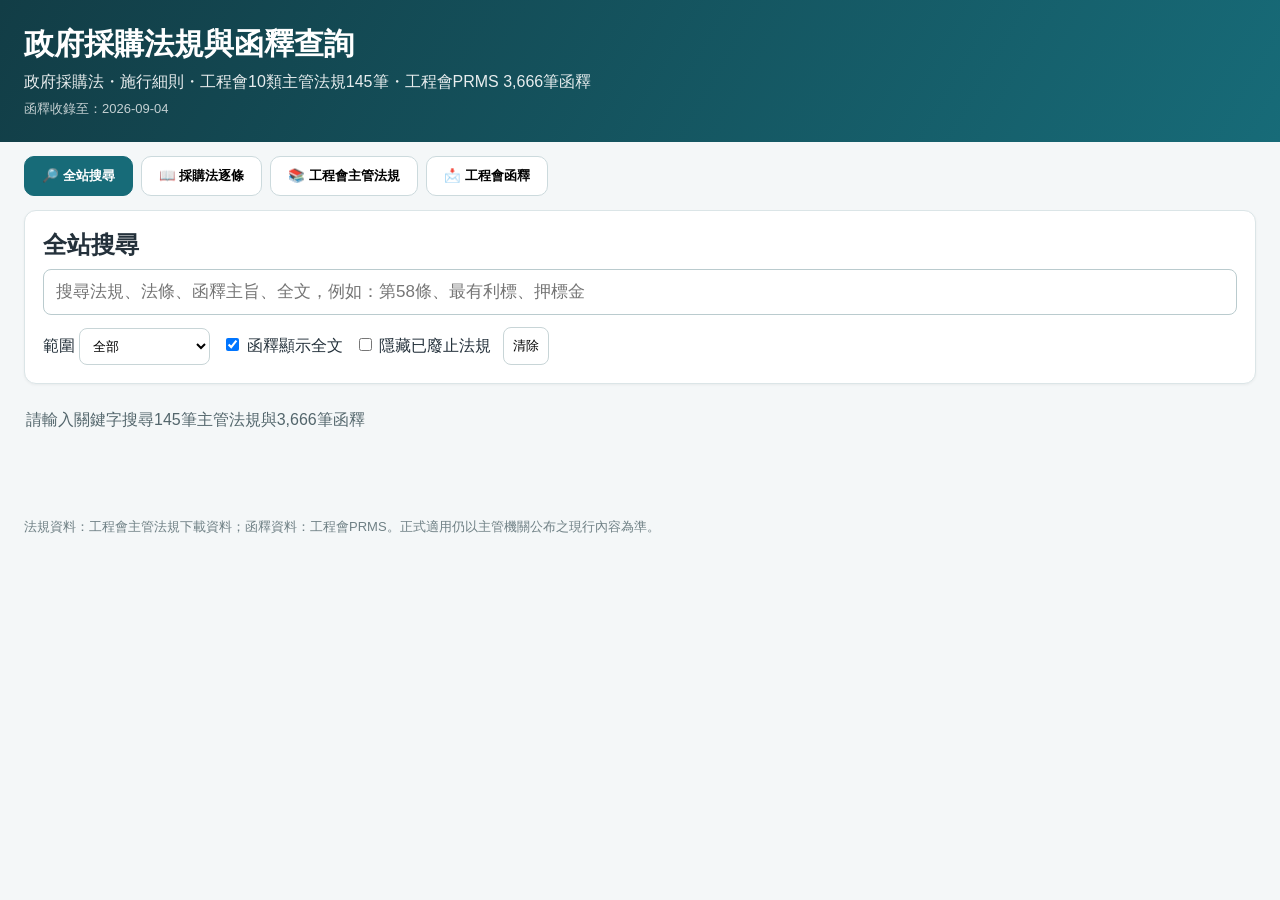
==== commit 06301007: "v6.19.1 顯示法規廢止狀態與施行附註 - 已廢止／停止適用的法規加上紅色標籤、警示框與廢止日期，搜尋時排在現行法規之後 - 全站搜尋與主管法規列表新增「隱藏已廢止法規」 - 顯示「尚未施行」附註" ====
--- a/index.html
+++ b/index.html
@@ -21,6 +21,7 @@
             >145</span
           >筆・工程會PRMS <span data-stat="letters">3,666</span>筆函釋
         </p>
+        <p class="data-date" id="dataDate" hidden></p>
       </div>
     </header>
     <nav class="tabs wrap">
@@ -47,6 +48,7 @@
                 <option value="letters">工程會函釋</option>
               </select></label
             ><label><input id="full" type="checkbox" checked /> 函釋顯示全文</label
+            ><label><input id="hideAbolished" type="checkbox" /> 隱藏已廢止法規</label
             ><button id="clear">清除</button>
           </div>
         </div>
@@ -102,6 +104,7 @@
             <input id="lawq" type="search" placeholder="搜尋法規名稱或全文" /><select id="category">
               <option value="">全部10類</option>
             </select>
+            <label class="inline-check"><input id="lawHideAbolished" type="checkbox" /> 隱藏已廢止法規</label>
           </div>
           <div id="lawsCount"></div>
           <div id="lawsList"></div>
--- a/style.css
+++ b/style.css
@@ -839,3 +839,86 @@
     max-height: 60vh;
   }
 }
+
+/* ── v6.19 法規狀態、附件、章節、資料日期 ───────────────── */
+.badge-abolished {
+  display: inline-block;
+  background: #b42318;
+  color: #fff;
+  font-size: 12px;
+  font-weight: 700;
+  line-height: 1.5;
+  padding: 0 6px;
+  border-radius: 4px;
+  margin-right: 6px;
+  vertical-align: 2px;
+  white-space: nowrap;
+}
+.abolished-banner {
+  background: #fef3f2;
+  border: 1px solid #fecdca;
+  color: #912018;
+  padding: 8px 12px;
+  border-radius: 8px;
+  margin: 10px 0;
+  font-weight: 600;
+}
+.abolished-text {
+  color: #b42318;
+  font-weight: 600;
+}
+.lawrow.is-abolished .lawname {
+  color: #6b7c80;
+}
+.lawref.lawref-abolished {
+  background: #f2f4f5;
+  color: #6b7c80;
+  text-decoration: line-through;
+  text-decoration-color: #b42318;
+}
+.law-chapter {
+  margin: 22px 0 8px;
+  padding-bottom: 4px;
+  border-bottom: 1px solid #d9e5e7;
+  color: #145f6b;
+  font-size: 17px;
+}
+.law-attachments {
+  margin: 10px 0;
+  font-size: 14px;
+  line-height: 1.7;
+}
+.law-attachments a {
+  margin-right: 2px;
+}
+header p.data-date {
+  font-size: 13px;
+  opacity: 0.75;
+}
+.inline-check {
+  display: inline-flex;
+  align-items: center;
+  gap: 4px;
+  white-space: nowrap;
+}
+.notice-banner {
+  background: #fffaeb;
+  border: 1px solid #fedf89;
+  color: #93370d;
+  padding: 8px 12px;
+  border-radius: 8px;
+  margin: 10px 0;
+}
+.badge-pending {
+  display: inline-block;
+  background: #f79009;
+  color: #fff;
+  font-size: 12px;
+  font-weight: 700;
+  line-height: 1.5;
+  padding: 0 6px;
+  border-radius: 4px;
+  margin-right: 6px;
+  vertical-align: 2px;
+  white-space: nowrap;
+}
